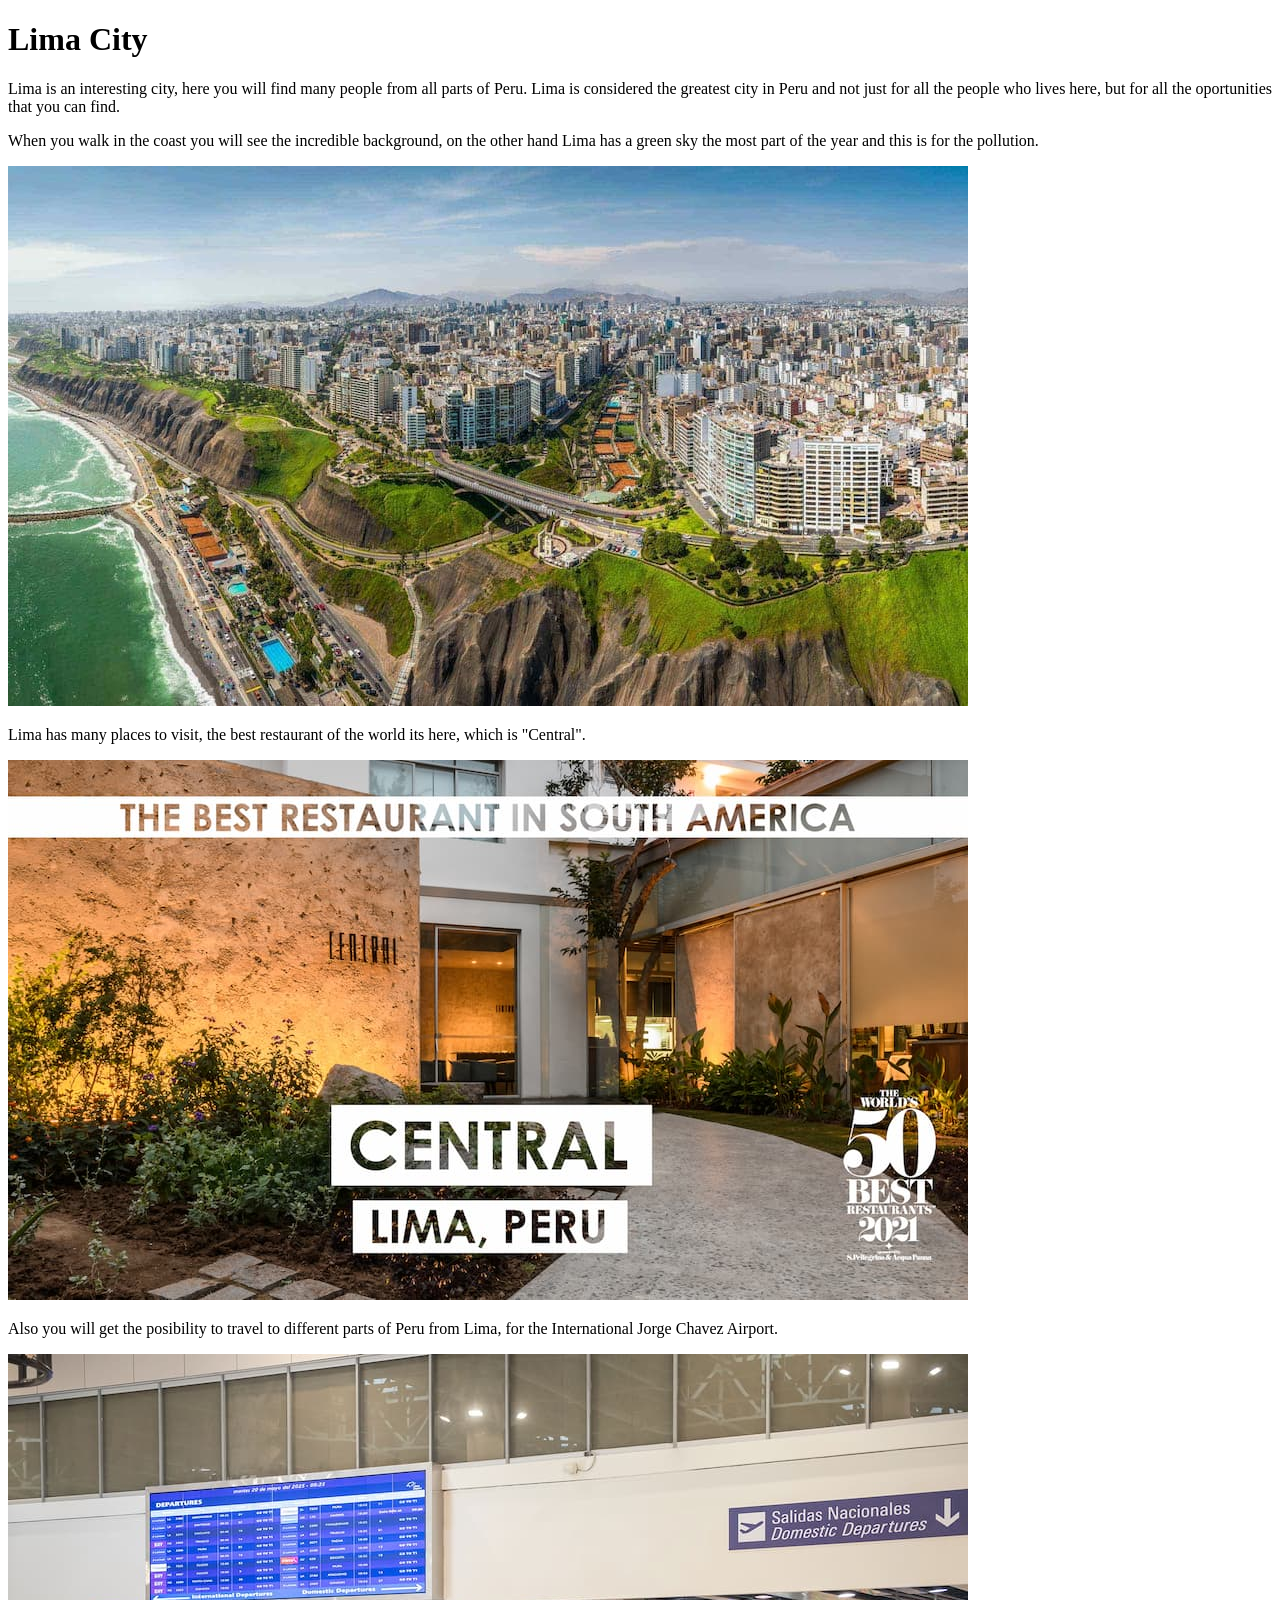
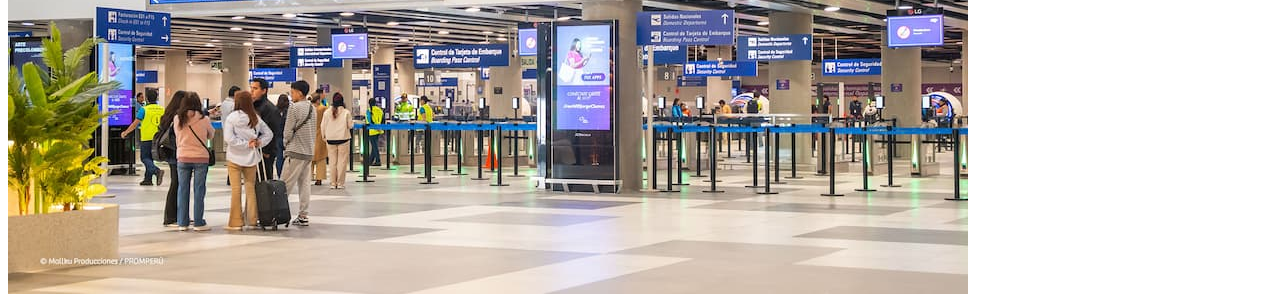
==== week01/favorite-city.html @ 521736b7 "my-favorite-city-page" ====
<!DOCTYPE html>
<html lang="en">

<head>
    <meta charset="UTF-8">
    <meta name="viewport" content="width=device-width, initial-scale=1.0">
    <title>The Best City</title>
</head>

<body>

    <h1>Lima City</h1>

    <p>Lima is an interesting city, here you will find many people from all parts of Peru. Lima is
        considered the greatest city in Peru and not just for all the people who lives here, but for
        all
        the oportunities that you can find.</p>
    <p>When you walk in the coast you will see the incredible background, on the other hand Lima has
        a
        green sky the most part of the year and this is for the pollution.</p>

    <img src="./images/lima-1.jpg" alt="lima-city">

    <p>Lima has many places to visit, the best restaurant of the world its here, which is "Central".
    </p>

    <img src="./images/central-50-best-restaurante-01.jpg" alt="lima-best-restaurant-world">


    <p>Also you will get the
        posibility to travel to different parts of Peru from Lima, for the International Jorge
        Chavez
        Airport.</p>


    <img src="./images/airport-1.jpg" alt="Lima-airport">

</body>

</html>
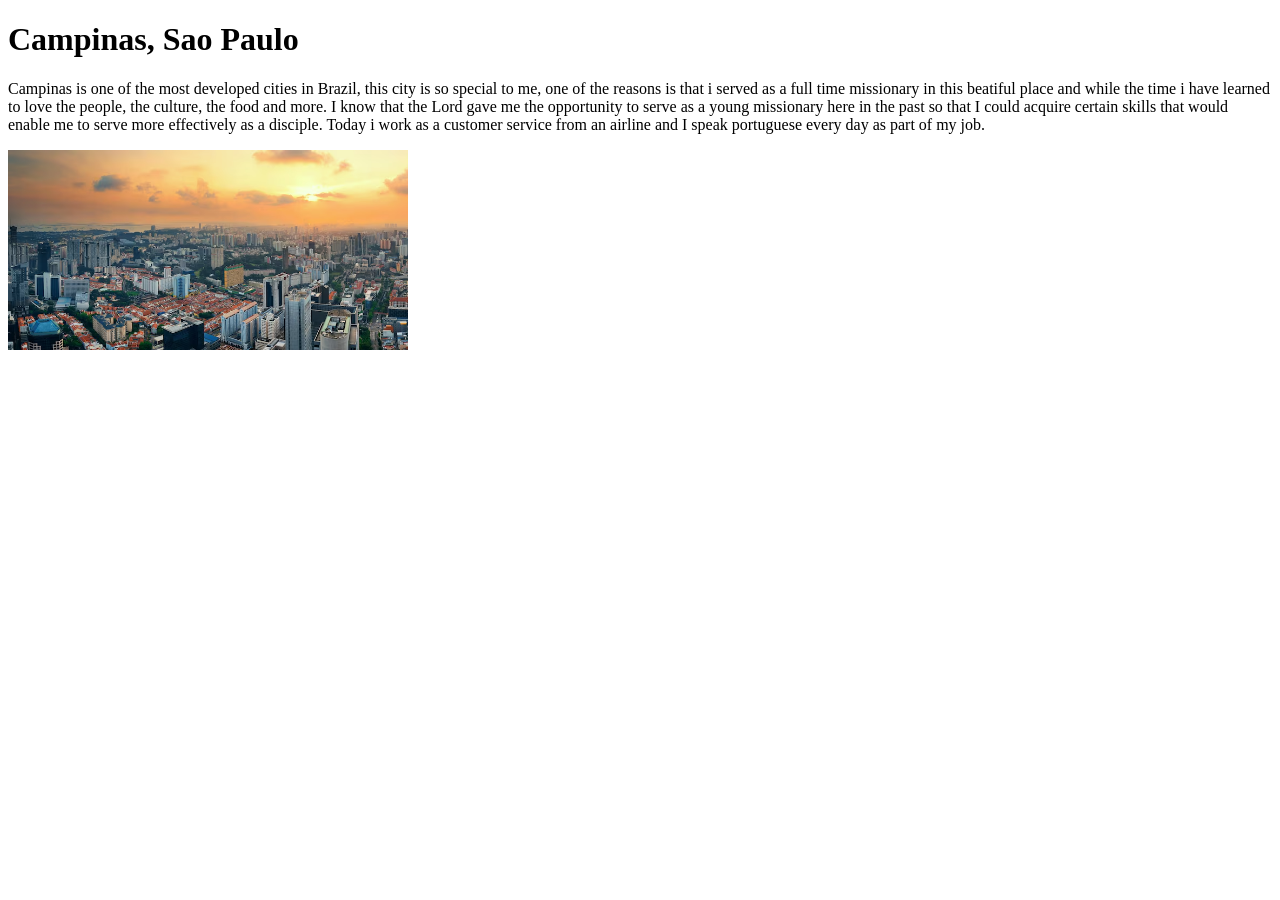
==== commit 69ba0941: "code along activity w01" ====
--- a/week01/favorite-city.html
+++ b/week01/favorite-city.html
@@ -4,37 +4,21 @@
 <head>
     <meta charset="UTF-8">
     <meta name="viewport" content="width=device-width, initial-scale=1.0">
-    <title>The Best City</title>
+    <title>WDD 130 | My Favorite City</title>
 </head>
 
 <body>
-
-    <h1>Lima City</h1>
-
-    <p>Lima is an interesting city, here you will find many people from all parts of Peru. Lima is
-        considered the greatest city in Peru and not just for all the people who lives here, but for
-        all
-        the oportunities that you can find.</p>
-    <p>When you walk in the coast you will see the incredible background, on the other hand Lima has
-        a
-        green sky the most part of the year and this is for the pollution.</p>
-
-    <img src="./images/lima-1.jpg" alt="lima-city">
-
-    <p>Lima has many places to visit, the best restaurant of the world its here, which is "Central".
-    </p>
-
-    <img src="./images/central-50-best-restaurante-01.jpg" alt="lima-best-restaurant-world">
-
-
-    <p>Also you will get the
-        posibility to travel to different parts of Peru from Lima, for the International Jorge
-        Chavez
-        Airport.</p>
-
-
-    <img src="./images/airport-1.jpg" alt="Lima-airport">
-
+    <h1>Campinas, Sao Paulo</h1>
+    <p>Campinas is one of the most developed cities in Brazil, this city is so special to me,
+        one of the reasons is that i served as a full time missionary in this beatiful place and
+        while the time i have learned to love the people, the culture, the food and more. I know
+        that the Lord gave me the opportunity to serve as a young missionary here in the past so
+        that
+        I could acquire certain skills that would enable me to serve more effectively as a disciple.
+        Today i
+        work as a customer service from an airline and I speak portuguese every day as part of my
+        job. </p>
+    <img src="./images/campinas.avif" alt="campinas_temple_photo" width="400">
 </body>
 
 </html>
